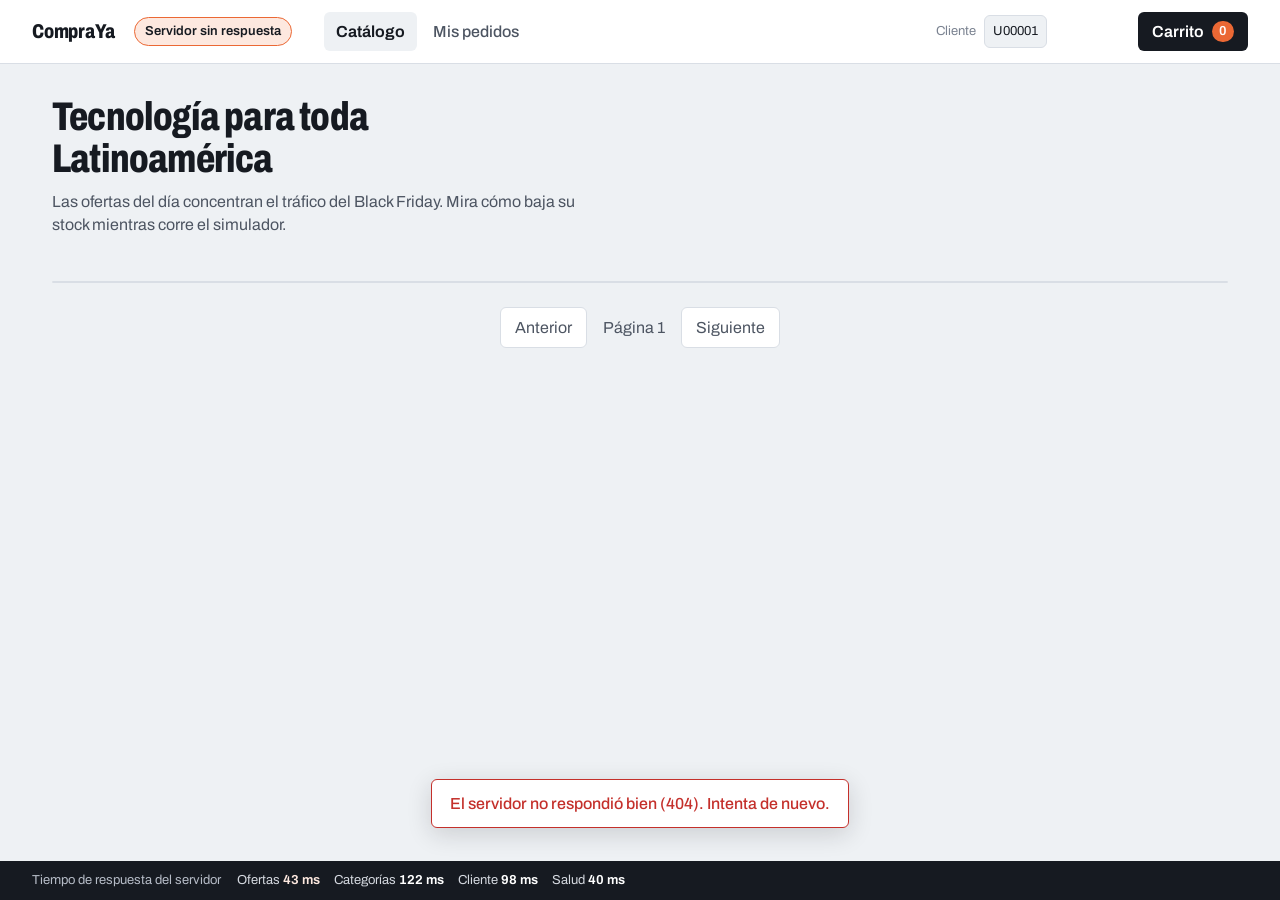
==== sistema-b-distribuido/app/web/index.html @ a1b46ed4 "CompraYa: Sistema A (PostgreSQL), Sistema B (MongoDB sharded + Redis), tiendas web, simulador y prue" ====
<!doctype html>
<html lang="es">
<head>
  <meta charset="utf-8">
  <meta name="viewport" content="width=device-width, initial-scale=1">
  <title>CompraYa</title>
  <link rel="preconnect" href="https://fonts.googleapis.com">
  <link rel="preconnect" href="https://fonts.gstatic.com" crossorigin>
  <link href="https://fonts.googleapis.com/css2?family=Archivo:wdth,wght@75..100,400..800&display=swap" rel="stylesheet">
  <link rel="icon" href="favicon.svg" type="image/svg+xml">
  <link rel="stylesheet" href="css/styles.css">
</head>
<body>
  <header class="topbar">
    <a class="brand" href="#catalogo" aria-label="CompraYa, ir al catálogo">CompraYa</a>
    <span class="system-badge" id="system-badge">Conectando…</span>

    <nav class="tabs" aria-label="Secciones">
      <a href="#catalogo" data-tab="catalogo">Catálogo</a>
      <a href="#pedidos" data-tab="pedidos">Mis pedidos</a>
    </nav>

    <form class="user-picker" id="user-form">
      <label for="user-id">Cliente</label>
      <input id="user-id" name="user" value="U00001" maxlength="6" autocomplete="off" spellcheck="false">
      <span class="user-name" id="user-name"></span>
    </form>

    <button class="cart-button" id="cart-open" type="button" aria-controls="cart-drawer">
      Carrito <span class="cart-count" id="cart-count">0</span>
    </button>
  </header>

  <main>
    <section id="view-catalogo" class="view" aria-labelledby="catalog-title">
      <div class="catalog-head">
        <h1 id="catalog-title">Tecnología para toda Latinoamérica</h1>
        <p class="catalog-sub">Las ofertas del día concentran el tráfico del Black Friday. Mira cómo baja su stock mientras corre el simulador.</p>
      </div>
      <div class="filters" id="category-filters" role="toolbar" aria-label="Filtrar por categoría"></div>
      <div class="product-grid" id="product-grid" aria-live="polite"></div>
      <div class="pager">
        <button type="button" id="prev-page">Anterior</button>
        <span id="page-label">Página 1</span>
        <button type="button" id="next-page">Siguiente</button>
      </div>
    </section>

    <section id="view-pedidos" class="view" hidden aria-labelledby="orders-title">
      <h1 id="orders-title">Mis pedidos</h1>
      <div id="orders-list" class="orders-list"></div>
    </section>
  </main>

  <aside class="drawer" id="cart-drawer" aria-hidden="true" aria-labelledby="cart-title">
    <div class="drawer-head">
      <h2 id="cart-title">Tu carrito</h2>
      <button type="button" class="ghost" id="cart-close" aria-label="Cerrar carrito">Cerrar</button>
    </div>
    <div id="cart-items" class="cart-items"></div>
    <div class="drawer-foot">
      <div class="cart-total"><span>Total</span><strong id="cart-total">$0</strong></div>
      <button type="button" class="primary" id="checkout">Pagar ahora</button>
    </div>
  </aside>
  <div class="scrim" id="scrim" hidden></div>

  <footer class="latency-bar" aria-live="polite">
    <span class="latency-label">Tiempo de respuesta del servidor</span>
    <ol class="latency-log" id="latency-log"></ol>
  </footer>

  <div class="toast" id="toast" role="status" hidden></div>

  <dialog id="product-dialog" class="product-dialog"></dialog>

  <script type="module" src="js/main.js"></script>
</body>
</html>
---- sistema-b-distribuido/app/web/css/styles.css ----
/* CompraYa · tienda web (compartida por el Sistema A y el B).
   El acento cambia según el sistema: naranja = A (PostgreSQL), azul = B (distribuido). */

:root {
  --bg: #eef1f4;
  --surface: #ffffff;
  --ink: #161a21;
  --ink-2: #4d5562;
  --ink-3: #7b8391;
  --line: #d9dee5;
  --accent: #eb6834;          /* se reemplaza por JS según /health */
  --accent-ink: #ffffff;
  --accent-soft: #fde8df;
  --ok: #0c7a35;
  --warn: #b25e00;
  --danger: #c4302b;

  --font: "Archivo", system-ui, sans-serif;
  --radius-s: 6px;
  --radius-m: 10px;
  --step--1: 0.8125rem;
  --step-0: 1rem;
  --step-1: 1.25rem;
  --step-2: 1.75rem;
  --step-3: 2.5rem;
}

:root[data-system="B"] {
  --accent: #2a78d6;
  --accent-soft: #dfeafa;
}

* { box-sizing: border-box; }

html { font-family: var(--font); color: var(--ink); background: var(--bg); }
body { margin: 0; min-height: 100vh; padding-bottom: 72px; line-height: 1.45; }
button, input { font: inherit; color: inherit; }
:focus-visible { outline: 3px solid var(--accent); outline-offset: 2px; }

/* ---------- barra superior ---------- */
.topbar {
  position: sticky; top: 0; z-index: 10;
  display: flex; align-items: center; gap: 20px; flex-wrap: wrap;
  padding: 12px 32px;
  background: var(--surface);
  border-bottom: 1px solid var(--line);
}
.brand {
  font-size: var(--step-1); font-weight: 800; font-stretch: 78%;
  color: var(--ink); text-decoration: none; letter-spacing: -0.01em;
}
.system-badge {
  font-size: var(--step--1); font-weight: 600;
  padding: 4px 10px; border-radius: 999px;
  background: var(--accent-soft); color: var(--ink);
  border: 1px solid var(--accent);
}
.tabs { display: flex; gap: 4px; margin-left: 12px; }
.tabs a {
  padding: 8px 12px; border-radius: var(--radius-s);
  color: var(--ink-2); text-decoration: none; font-weight: 500;
}
.tabs a[aria-current="page"] { color: var(--ink); background: var(--bg); font-weight: 650; }

.user-picker { display: flex; align-items: center; gap: 8px; margin-left: auto; font-size: var(--step--1); }
.user-picker label { color: var(--ink-3); }
.user-picker input {
  width: 9ch; padding: 6px 8px; border: 1px solid var(--line); border-radius: var(--radius-s);
  font-variant-numeric: tabular-nums; text-transform: uppercase; background: var(--bg);
}
.user-name { color: var(--ink-2); min-width: 9ch; }

.cart-button {
  display: inline-flex; align-items: center; gap: 8px;
  padding: 8px 14px; border: 0; border-radius: var(--radius-s);
  background: var(--ink); color: #fff; font-weight: 600; cursor: pointer;
}
.cart-count {
  min-width: 22px; padding: 1px 6px; border-radius: 999px;
  background: var(--accent); color: var(--accent-ink);
  font-size: var(--step--1); font-variant-numeric: tabular-nums; text-align: center;
}

/* ---------- catálogo ---------- */
main { max-width: 1240px; margin: 0 auto; padding: 32px; }
.catalog-head h1, #orders-title {
  margin: 0; font-size: var(--step-3); font-weight: 800; font-stretch: 75%;
  line-height: 1.05; letter-spacing: -0.02em; max-width: 18ch;
}
.catalog-sub { margin: 10px 0 24px; color: var(--ink-2); max-width: 60ch; }

.filters { display: flex; flex-wrap: wrap; gap: 8px; margin-bottom: 20px; }
.chip {
  padding: 6px 12px; border-radius: 999px; border: 1px solid var(--line);
  background: var(--surface); color: var(--ink-2); cursor: pointer; font-size: var(--step--1);
}
.chip[aria-pressed="true"] { background: var(--ink); border-color: var(--ink); color: #fff; }

.product-grid {
  display: grid; gap: 1px; background: var(--line);
  grid-template-columns: repeat(auto-fill, minmax(220px, 1fr));
  border: 1px solid var(--line); border-radius: var(--radius-m); overflow: hidden;
}
.product {
  display: flex; flex-direction: column; gap: 10px;
  padding: 18px; background: var(--surface); min-height: 230px;
}
.product-top { display: flex; justify-content: space-between; align-items: baseline; gap: 8px; }
.product-cat { font-size: var(--step--1); color: var(--ink-3); }
.product-id { font-size: var(--step--1); color: var(--ink-3); font-variant-numeric: tabular-nums; }
.product-name {
  margin: 0; font-size: var(--step-1); font-weight: 700; font-stretch: 85%; line-height: 1.15;
  background: none; border: 0; padding: 0; text-align: left; cursor: pointer;
}
.product-name:hover { text-decoration: underline; text-decoration-thickness: 2px; text-underline-offset: 3px; }
.deal { align-self: flex-start; font-size: var(--step--1); font-weight: 650; color: var(--accent); }
.price { font-size: var(--step-2); font-weight: 750; font-stretch: 80%; font-variant-numeric: tabular-nums; margin-top: auto; }

/* El medidor de stock: el elemento protagonista de cada producto */
.stock { display: grid; gap: 4px; font-size: var(--step--1); color: var(--ink-2); }
.stock-meter { height: 6px; border-radius: 3px; background: var(--bg); overflow: hidden; }
.stock-meter span { display: block; height: 100%; background: var(--accent); transition: width .4s ease; }
.stock[data-level="low"] .stock-meter span { background: var(--warn); }
.stock[data-level="out"] { color: var(--danger); }

.add {
  padding: 9px 12px; border-radius: var(--radius-s); border: 1px solid var(--ink);
  background: var(--surface); font-weight: 600; cursor: pointer;
}
.add:hover { background: var(--ink); color: #fff; }
.add:disabled { opacity: .4; cursor: not-allowed; background: var(--surface); color: var(--ink); }

.pager[hidden] { display: none; }
.pager { display: flex; justify-content: center; align-items: center; gap: 16px; margin-top: 24px; color: var(--ink-2); }
.pager button, .ghost {
  padding: 8px 14px; border: 1px solid var(--line); border-radius: var(--radius-s);
  background: var(--surface); cursor: pointer;
}
.pager button:disabled { opacity: .4; cursor: not-allowed; }

/* ---------- carrito ---------- */
.drawer {
  position: fixed; top: 0; right: 0; z-index: 30; height: 100vh; width: min(420px, 100vw);
  display: flex; flex-direction: column;
  background: var(--surface); border-left: 1px solid var(--line);
  transform: translateX(100%); transition: transform .25s ease;
}
.drawer[aria-hidden="false"] { transform: none; }
.drawer-head, .drawer-foot { padding: 20px 24px; display: flex; align-items: center; justify-content: space-between; gap: 12px; }
.drawer-head h2 { margin: 0; font-size: var(--step-1); }
.drawer-foot { flex-direction: column; align-items: stretch; border-top: 1px solid var(--line); margin-top: auto; }
.cart-items { overflow-y: auto; padding: 0 24px; }
.cart-line {
  display: grid; grid-template-columns: 1fr auto; gap: 2px 12px;
  padding: 14px 0; border-bottom: 1px solid var(--line);
}
.cart-line strong { font-weight: 600; }
.cart-line small { color: var(--ink-3); font-variant-numeric: tabular-nums; }
.cart-line .remove { grid-column: 2; grid-row: 1 / span 2; align-self: center; border: 0; background: none; color: var(--ink-3); cursor: pointer; text-decoration: underline; }
.cart-total { display: flex; justify-content: space-between; font-size: var(--step-1); font-variant-numeric: tabular-nums; }
.primary {
  padding: 14px; border: 0; border-radius: var(--radius-s);
  background: var(--accent); color: var(--accent-ink); font-weight: 700; font-size: var(--step-0); cursor: pointer;
}
.primary:disabled { opacity: .5; cursor: wait; }
.empty { padding: 32px 0; color: var(--ink-2); }
.scrim { position: fixed; inset: 0; z-index: 20; background: rgba(22, 26, 33, .35); }

/* ---------- pedidos ---------- */
.orders-list { display: grid; gap: 12px; margin-top: 24px; max-width: 760px; }
.order { background: var(--surface); border: 1px solid var(--line); border-radius: var(--radius-m); padding: 18px 20px; }
.order-head { display: flex; justify-content: space-between; gap: 12px; flex-wrap: wrap; }
.order-head strong { font-variant-numeric: tabular-nums; }
.order-meta { color: var(--ink-3); font-size: var(--step--1); }
.order ul { margin: 10px 0 0; padding-left: 18px; color: var(--ink-2); }

/* ---------- detalle de producto ---------- */
.product-dialog { border: 0; border-radius: var(--radius-m); padding: 28px; width: min(520px, 92vw); }
.product-dialog::backdrop { background: rgba(22, 26, 33, .4); }
.product-dialog h2 { margin: 4px 0 8px; font-size: var(--step-2); font-stretch: 80%; line-height: 1.1; }
.product-dialog p { color: var(--ink-2); }
.dialog-actions { display: flex; gap: 8px; margin-top: 20px; }
.dialog-actions .primary { flex: 1; }

/* ---------- barra de latencia ---------- */
.latency-bar {
  position: fixed; left: 0; right: 0; bottom: 0; z-index: 15;
  display: flex; align-items: center; gap: 16px; padding: 10px 32px;
  background: var(--ink); color: #fff; font-size: var(--step--1);
}
.latency-label { color: #b6bcc7; white-space: nowrap; }
.latency-log { display: flex; gap: 14px; margin: 0; padding: 0; list-style: none; overflow: hidden; }
.latency-log li { white-space: nowrap; font-variant-numeric: tabular-nums; color: #d5d9e0; }
.latency-log li b { color: #fff; font-weight: 650; }
.latency-log li:first-child b { color: var(--accent-soft); }
.latency-log li[data-slow] b { color: #ffb38f; }

/* ---------- aviso ---------- */
.toast {
  position: fixed; left: 50%; bottom: 72px; z-index: 40; transform: translateX(-50%);
  padding: 12px 18px; border-radius: var(--radius-s); background: var(--surface);
  border: 1px solid var(--line); box-shadow: 0 6px 24px rgba(22, 26, 33, .16); font-weight: 500;
  max-width: 90vw;
}
.toast[data-kind="error"] { border-color: var(--danger); color: var(--danger); }
.toast[data-kind="ok"] { border-color: var(--ok); }

@media (max-width: 720px) {
  .topbar { padding: 12px 16px; gap: 12px; }
  .tabs { margin-left: 0; order: 5; width: 100%; }
  main { padding: 20px 16px; }
  .latency-bar { padding: 10px 16px; }
  .latency-label { display: none; }
}

@media (prefers-reduced-motion: reduce) {
  * { transition: none !important; }
}
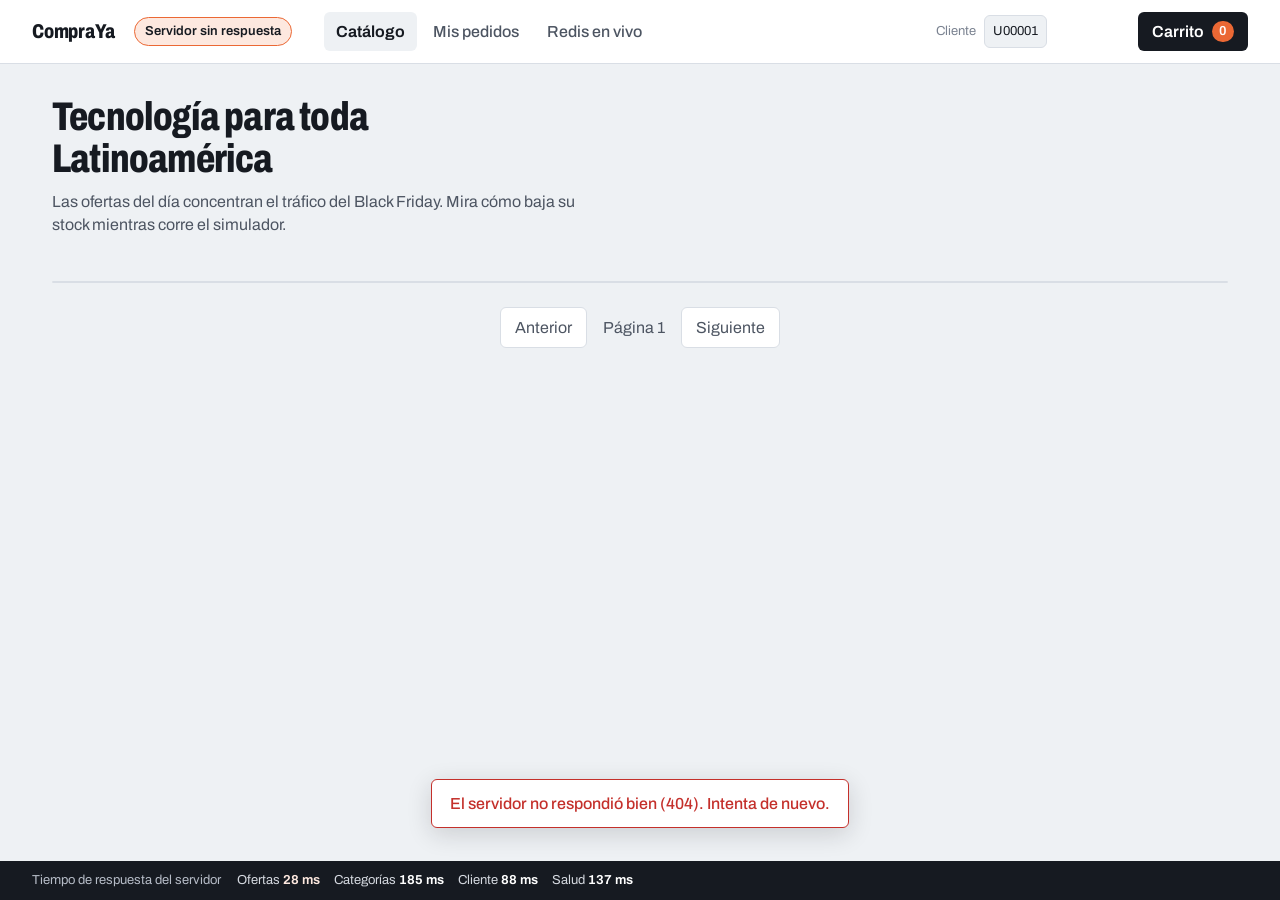
==== commit da8a427c: "Agregar panel Redis en vivo (llaves, valores y TTL) al Sistema B Co-Authored-By: Claude Opus 5.5 <no" ====
--- a/sistema-b-distribuido/app/web/index.html
+++ b/sistema-b-distribuido/app/web/index.html
@@ -18,6 +18,7 @@
     <nav class="tabs" aria-label="Secciones">
       <a href="#catalogo" data-tab="catalogo">Catálogo</a>
       <a href="#pedidos" data-tab="pedidos">Mis pedidos</a>
+      <a href="redis.html">Redis en vivo</a>
     </nav>
 
     <form class="user-picker" id="user-form">
